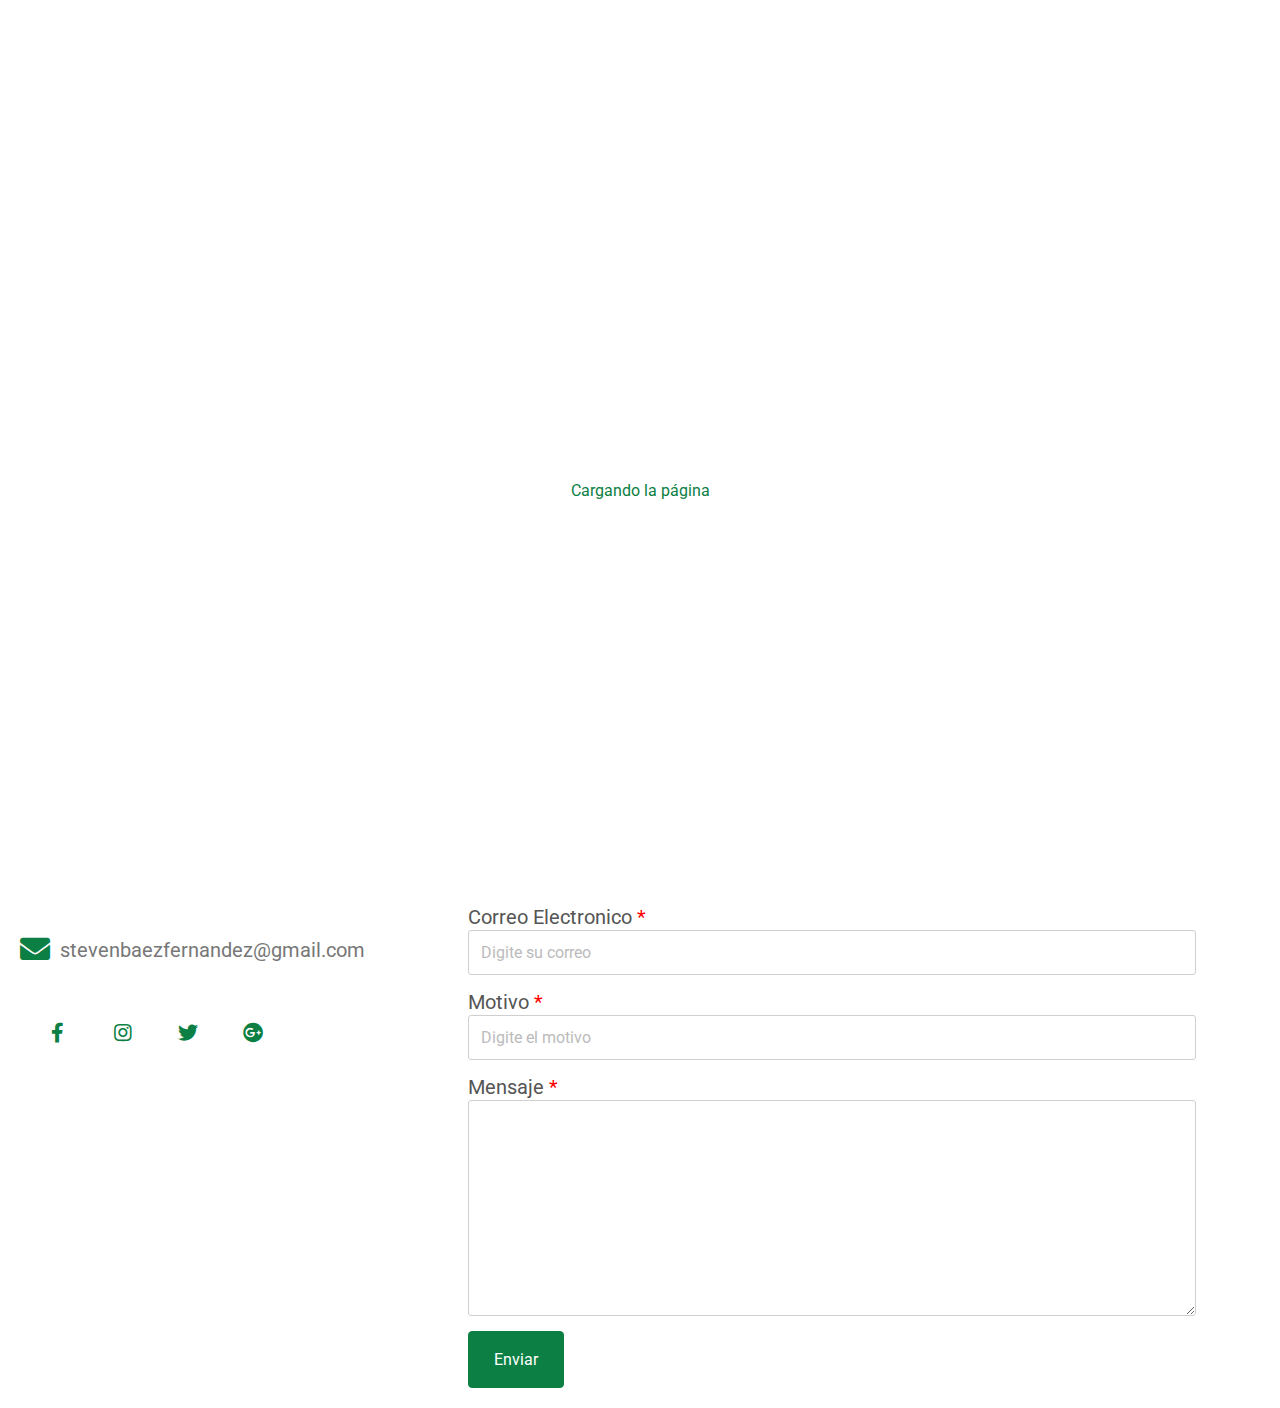
==== contacto.html @ 5870ffd1 "primer commit" ====
<!DOCTYPE html>
<html lang="es">
<head>
    <meta charset="UTF-8">
    <meta name="viewport" content="width=device-width, initial-scale=1.0">
    <link href="https://fonts.googleapis.com/css?family=Libre+Franklin:300,400,600,700|Montserrat:400,700,900|Roboto:300,400,500,700&display=swap" rel="stylesheet">
    <link rel="stylesheet" href="https://cdnjs.cloudflare.com/ajax/libs/font-awesome/5.12.1/css/all.min.css">
    <link rel="stylesheet" href="css/main.css">
    <link rel="stylesheet" href="css/mas.css">
    <link rel="stylesheet" href="css/responsive.css">
    <link rel="shortcut icon" href="img/favicon.png" type="image/x-icon">
    <title>Contacto - comunicacte con nosotros</title>
</head>
<body>
    <header class="header-father">
        <div class="header1">
            <h1>¡Puedes tener un pelo natural y sin quimicos!</h1>

            <div class="menu_social">
                <div class="social">
                    <i class="fab fa-facebook-f"></i>
                    <i class="fab fa-instagram"></i>
                    <i class="fab fa-twitter"></i>
                    <i class="fab fa-google-plus"></i>
                </div>
                

                <div class="search_btn">
                    <i class="fa fa-search"></i>
                </div>
            </div>
            
        </div>
        <div class="header2">
            <a href="index.html" class="contenedor_img_logo">
                <img src="img/logo.png" alt="logotipo">
            </a>
            <ul class="menu">
                <li><a href="index.html" class="enlace_inicio">INICIO</a></li>
                <li class="enlace_produsctos"><a href="productos.html">PRODUCTOS</a></li>
                <li class="enlace_sobre_nosotros"><a href="" >SOBRE NOSOTROS</a></li>
                <li class="enlace_galeria"><a href="">GALERIA</a></li>
                <li><a href="">MÁS <i class="fas fa-angle-down"></i></a>
                    <ul class="submenu">
                        <li><a href="" class="mas_galeria">Galeria</a></li>
                        <li><a href="" class="mas_sobre_nosotros">sobre nosotros</a></li>
                        <li><a href="" class="mas_productos">productos</a></li>
                        <li><a href=""></a></li>
                    </ul>
                </li>
            </ul>
            <button class="btn-main">CONTACTO</button>
        </div>
    </header>
    <div class="menu_scroll">
        <ul class="menu">
            <li><a href="" class="activo enlace_inicio">INICIO</a></li>
            <li class=" activo enlace_produsctos"><a href="productos.html">PRODUCTOS</a></li>
            <li class="enlace_sobre_nosotros"><a href="sobre_nosotros.html" >SOBRE NOSOTROS</a></li>
            <li class="enlace_galeria"><a href="galeria.html">GALERIA</a></li>
            <li><a href="">MÁS</a>
                <ul class="submenu">
                    <li><a href="" class="mas_galeria">Galeria</a></li>
                    <li><a href="" class="mas_sobre_nosotros">sobre nosotros</a></li>
                    <li><a href="" class="mas_productos">productos</a></li>
                    <li><a href=""></a></li>
                </ul>
            </li>
        </ul>
    </div>
    <div class="banner">
        <img src="img/contacto_beta-1920x820.jpg" class="contacto" alt="banner">
        <div class="info_container">                
            <h2 class="title_contacto">FORMULARIO DE CONTACTO</h2>
            <p class="info_contacto">Este espacio esta habilitado para tener un contacto más directo, Si bien leo todos los mensajes
            debe tener en cuenta que por la cantidad de mensajes me reservo el derecho de responder los más relevantes.</p>
        </div>
    </div>

    <div class="contacto">
        <div class="txt_contacto">
            <h2>Contacto Directo</h2>
            <p>No dudes en escribirme o seguirme en los siguientes enlaces:</p>
            <h3 class="email"><span class="icon_contacto"><i class="fa fa-envelope"></i></span>stevenbaezfernandez@gmail.com</h3>
            <div class="social_icon">
                <i class="fab fa-facebook-f"></i>
                <i class="fab fa-instagram"></i>
                <i class="fab fa-twitter"></i>
                <i class="fab fa-google-plus"></i>
            </div>
        </div>
        <div class="form_contacto">
            <h2>Contactame</h2>
            <p>Los campos marcados con <span class="rojo">*</span>  son obligatorios</p>
            <form action="">
                <label for="">Nombre <span class="rojo">*</span></label>
                <input type="text" name="nombre" id="nombre" placeholder="Digite su nombre">
                <label for="">Correo Electronico <span class="rojo">*</label>
                <input type="email" name="nombre" id="nombre" placeholder="Digite su correo">
                <label for="">Motivo <span class="rojo">*</label>
                <input type="text" name="nombre" id="nombre" placeholder="Digite el motivo">
                <label for="">Mensaje <span class="rojo">*</label>
                <textarea name="" id="" cols="30" rows="10">

                </textarea>
                <button type="submit" class="enviar_contacto">Enviar</button>
            </form>
        </div>
    </div>


    <div class="blanco">
        <div class="lds-facebook"><div></div><div></div><div></div></div>
        <p class="cargando">Cargando la página</p>
    </div>
    
    <script src="js/main.js"></script>
</body>
</html>
---- css/main.css ----
*{
    padding: 0px;
    margin: 0px;
    box-sizing: border-box;
    font-family: 'Roboto';
}
html {
    scroll-behavior: smooth;
  }
body a{
    text-decoration: none;
}
.header-father{
    width: 100%;
}
.header-father .header1{
    background: #333333;
    height: 52px;
    color: #ffffff;
    display: flex;
    align-items: center;
    justify-content: space-between;
    padding: 0px 20px;
}
.header-father .header1 .left{
    display: flex;
}
.header-father .header1 .left i{
    margin-right: 10px;
    font-size: 20px;
}
.header-father .header1 .btn-menu{
    display: none;
}
.header-father .header1 h1{
    font-weight: normal;
    font-size: 14px;
    /* margin-left: 20px; */
}
.header1 .menu_social{
    /* margin-right: 30px; */
    display: flex;
    align-items: center;
}
.header1 .menu_social i:hover{
    color: #0c8044;
    transition: all .3s ease;
}
.header1 .menu_social .social{
    padding: 10px 20px;
    border-right: 1px solid #555555;
    border-left: 1px solid #555555;
    margin: 30px;
}
.header1 .menu_social .social i{
    margin: 0px 7px;
    cursor: pointer;
}
.header1 .menu_social .search_btn i{
    cursor: pointer;
    font-size: 20px;
}
.header-father .header2,
.menu_scroll{
    height: 90px;
    display: flex;
    align-items: center;
    justify-content: space-between;
    padding: 0px 30px;
    border-bottom: .5px solid #efefef;
}
.header-father .header2 .contenedor_img_logo{
    width: 30%;
}
.header-father .header2 .contenedor_img_logo img{
    width: 100%;
    max-width: 300px;
    min-width: 200px;
}
.banner{
    width: 100%;
    position: relative;

}
.banner img{
    width: 100%;
    max-height: 300px;

}
.banner img.contacto{
    max-height: 650px;
}
.menu{
    list-style: none;
    float: right;
}
.menu > li{
    display: inline-block;
    margin: 0px 10px;
    position: relative;
    padding-bottom: 10px;
}
.menu li a{
    display: block;
    font-size: 16px;
    color: #777777;
    text-decoration: none;
}
.menu li a:hover{
    color: #00ac53;
}
.menu li a.activo{
    font-weight: bold;
    color: #00ac53;
}
.btn-main{
    height: 60px;
    font-size: 16px;
    font-weight: bold;
    padding: 10px 40px;
    cursor: pointer;
    border: .5px solid #e0e0e2;
    background: none;
    border-radius: 5px;
    outline: none;
    transition: all .3s ease;
    color: #555555;

}
.btn-main:hover{
    background: #0c8044;
    color: #ffffff;
    border: .5px solid #0c8044;
    box-shadow: 1px 3px 5px rgba(0,0,0,.35);
}
.info1{
    display: grid;
    grid-template-columns: 1fr 1fr 1fr;
    width: 100%;
    padding: 20px;
    background-image: url(../img/home-bg-1.jpg);
    background-size: cover;
    background-position: 50% 50%;
    padding-bottom: 100px;
}
.info1 .sec{
    padding: 0px 20px;
}
.info1 img{
    width: 128px;
    display: block;
    margin: 10px auto;
    margin-bottom: 20px;
}
.info1 .info_img1.active{
    animation: info_img1 1.5s ease .3s forwards;
    opacity: 0;
    transform: translateX(-25px);
}
.info1 .info_img2.active{
    animation: info_img2 1.5s ease .3s forwards;
    opacity: 0;
    transform: translateY(-25px);
}
.info1 .info_img3.active{
    animation: info_img3 1.5s ease .3s forwards;
    opacity: 0;
    transform: translateX(25px);
}
@keyframes info_img1{
    0%{
        opacity: 0;
        transform: translateX(-25px);
    }
    100%{
        opacity: 1;
        transform: translateX(0px);
    }
}
@keyframes info_img2{
    0%{
        opacity: 0;
        transform: translateY(-25px);
    }
    100%{
        opacity: 1;
        transform: translateY(0px);
    }
}
@keyframes info_img3{
    0%{
        opacity: 0;
        transform: translateX(25px);
    }
    100%{
        opacity: 1;
        transform: translateX(0px);
    }
}
.info1 h2{
    text-align: center;
    margin-bottom: 20px;
    color: #555555;
    font-weight: bold;
    font-size: 28px;
    text-transform: uppercase;
}
.info1 p,
.info2 .section_info p,
.info3 .section_info p,
.info4 p,
.info5 p{
    font-style: normal;
    font-weight: 300;
    font-size: 18px;
    line-height: 1.89;
    font-family: 'Libre Franklin',sans-serif;
    letter-spacing: 0em;
    text-align: center;
    color: #888;
    margin-bottom: 40px;


}
.info1 button,
.info2 .section_info button,
.info3 .section_info button,
.enviar_contacto,
.info4 button{
    padding: 18px 25px;
    font-size: 16px;
    background: none;
    border: 1px solid #cccccc;
    display: block;
    margin: 10px auto;
    cursor: pointer;
    border-radius: 4px;
    outline: none;
    transition: all .25s ease;

}
.info1 button:hover,
.info2 .section_info button:hover,
.info3 .section_info button:hover,
.enviar_contacto:hover,
.info4 button:hover{
    background: #0c8044;
    border: 1px solid #0c8044;
    color: #ffffff;
    box-shadow: 1px 3px 5px rgba(0,0,0,.35);
    transform: scale(1.1);
}
.info2,
.info3{
    background: #eaeaea;
    padding: 50px 20px;
    display: flex;
    justify-content: space-between;
    align-items: center;
}
.info3{
    background: #ffffff;
    padding: 50px;
}
.info2 > div,
.info3 > div{
    width: 45%;
}
.info2 .fashion1{
    width: 100%;
    margin: 20px;
    display: block;
}
.info3 .fashion2{
    width: 100%;
    max-height: 400px;
    margin: 20px;
    padding: 20px;
    display: block;
    box-shadow: 1px 3px 5px rgba(0,0,0,.35); 
    border-radius: 7px;
    transform: translateX(-80px);
    opacity: 0;
}
.info3 .fashion2.active{
    animation: entrada_img 1.5s ease .5s forwards; 
}
@keyframes entrada_img{
    0%{
        transform: translateX(-80px);
        opacity: 0;
    }
    100%{
        transform: translateX(0px);
        opacity: 1;
    }
}
.info2 .section_info h2,
.info3 .section_info h2{
    font-family: 'Libre Franklin', sans-serif;
    font-size: 60px;
    color: #555555;
    font-weight: normal;
    text-transform: uppercase;
    margin-bottom: 20px;
}
.info2 .section_info h3,
.info3 .section_info h3,
.info5 h3{
    color: #777777;
    font-size: 22px;
    font-weight: normal;
    margin-bottom: 20px;
    text-transform: uppercase;
}
.info2 .section_info p,
.info3 .section_info p{
    text-align: left;
}

.info2 .section_info button{
    margin: 0;
    background: #0c8044;
    border: 1px solid #0c8044;
    color: #ffffff;
}
.info3 .section_info button{
    background: none;
    border: 1px solid #cccccc;
    margin: 0;
}
.info2 .section_info button:hover,
.info3 .section_info button:hover{
    box-shadow: 1px 3px 5px rgba(0,0,0,.35);
    transform: scale(1.1);
}
.menu li .submenu{
    position: absolute;
    box-shadow: 1px 3px 5px rgba(0,0,0,.5);
    padding: 10px;
    width: 200px;
    left: -100%;
    z-index: 1000;
    background: #fff;
    top: 100%;
    opacity: 0;
    visibility: hidden;
    transform: translateY(-30px);
    transition: all .3s ease;
}
.menu li:hover .submenu{
    visibility: visible;
    transform: translateY(0px);
    opacity: 1;
}
.menu li .submenu li{
    display: block;
    width: 100%;
}
.menu li .submenu li a{
    text-transform: uppercase;
    padding: 5px 0px;
    margin: 3px 0px;
}
.panel_busqueda{
    position: fixed;
    top: 0px;
    right: 0px;
    bottom: 0px;
    left: 0px;
    z-index: 1000;
    opacity: 0;
    visibility: hidden;
}
.panel_busqueda.active{
    opacity: 1;
    visibility: visible;
}
.panel_busqueda .cuadro_busqueda{
    width: 100%;
    background: #333333;
    position: relative;
    transform: translateY(-30px);
    opacity: 0;
    transition: all .3s ease;
}
.panel_busqueda.active .cuadro_busqueda{
    transform: translateY(0px);
    opacity: 1;
}
.panel_busqueda .cuadro_busqueda .cerrar_busqueda{
    position: absolute;
    font-size: 26px;
    color: #eeeeee;
    line-height: 20px;
    top: calc(50% - 10px);
    right: 30px;
    cursor: pointer;
}
.panel_busqueda .cuadro_busqueda .cerrar_busqueda:hover{
    color: #0c8044;
}
.panel_busqueda .cuadro_busqueda input{
    width: 97%;
    height: 52px;
    background: none;
    color: #ffffff;
    font-size: 20px;
    border: none;
    padding: 10px 15px;
    outline: none;
}
.panel_busqueda .cuadro_busqueda input::placeholder{
    color: #ffffff;
    font-size: 16px;

}
.panel_busqueda .resultado_busqueda{
    height: 100%;
    background: rgba(0,0,0,.08);
}
.info4{
    background: #f4f4f4;
    width: 100%;
    height: 600px;

}
.info4 .cont_info4{    
    transition: all .3s ease;
    width: 100%;
    height: 100%;
    display: flex;
    justify-content: center;
    align-items: center;
    flex-direction: column;
    transform: scale(.8);
    opacity: 0;
}
.info4 .cont_info4.active{
    animation: aparece_info4 .7s ease .1s forwards;
}
@keyframes aparece_info4{
    0%{
        transform: scale(.8);
        opacity: 0;
    }
    100%{
        transform: scale(1);
        opacity: 1;
    }
}
.info4 h3{
    font-family: 'Montserrat', Helvetica, Arial, Lucida, sans-serif !important;
    font-size: 4em;
    text-align: center;
    margin: 20px;
    width: 75%;
}
.info4 p{
    color: #333333;
    margin: 20px;
    width: 75%;
}
.info4 button{
    text-transform: uppercase;
    padding: 20px 30px;
}
.info5{
    background-image: url(../img/home-bg-2.jpg);
    display: flex;
    justify-content: center;
    align-items: center;
    flex-direction: column;
    padding: 40px 20px;
}
.info5 h3{
    width: 75%;
    text-align: center;
    font-size: 3em;

}
.info5 p{
    width: 75%;
    text-align: center;
    color: #333333;
    margin-bottom: 40px;
}
.info5 img{
    border-radius: 5px;
    box-shadow: 2px 8px 10px rgba(0,0,0,.35);
    cursor: pointer;
    max-width: 100%;
}
.info5 img.active{
    transform: rotateY(180deg);
}
.pie_pagina{
    height: 400px;
    background: #333333;
}
.blanco{
    position: fixed;
    top: 0px;
    right: 0px;
    bottom: 0px;
    left: 0px;
    background: #fff;
    z-index: 1000;
    display: flex;
    justify-content: center;
    flex-direction: column;
    align-items: center;
    visibility: visible;
    opacity: 1;
    transition: all .7s ease;
}
.blanco.active{
    visibility: hidden;
    opacity: 0;
}
.blanco.active *{
    display: none;
}
.blanco .cargando{
    color: #0c8044;
}
.menu_scroll{
    position: fixed;
    top: 0px;
    left: 0px;
    right: 0px;
    background: #fff;
    z-index: 2000;
    box-shadow: 0px 2px 8px rgba(99, 77, 77, 0.28);
    justify-content: center;
    transform: translateY(-70px);
    visibility: hidden;
    height: 65px;
    transition: all .4s ease;
}
.menu_scroll.active{
    transform: translateY(0px);
    visibility: visible;
}
.btn_ir_arriba{
    position: fixed;
    bottom: 15px;
    right: 10px;
    padding: 4px;
    font-size: 30px;
    height: 50px;
    width: 50px;
    border-radius: 50%;
    border: none;
    box-shadow: 1px 2px 4px rgba(0,0,0,.5);
    outline: none;
    cursor: pointer;
    background: #0c8044;
    color: #fff;
    transform: translateX(60px);
    /* visibility: hidden; */
    transition: all .4s ease;
}
.btn_ir_arriba.active{
    transform: translateX(0px);
}
.green{
    color: #0b6939;
}
/* -----------preloader -------------*/
.lds-facebook {
    display: inline-block;
    position: relative;
    width: 80px;
    height: 80px;
  }
  .lds-facebook div {
    display: inline-block;
    position: absolute;
    left: 8px;
    width: 16px;
    background: #0c8044;
    animation: lds-facebook 1.2s cubic-bezier(0, 0.5, 0.5, 1) infinite;
  }
  .lds-facebook div:nth-child(1) {
    left: 8px;
    animation-delay: -0.24s;
  }
  .lds-facebook div:nth-child(2) {
    left: 32px;
    animation-delay: -0.12s;
  }
  .lds-facebook div:nth-child(3) {
    left: 56px;
    animation-delay: 0;
  }
  @keyframes lds-facebook {
    0% {
      top: 8px;
      height: 64px;
    }
    50%, 100% {
      top: 24px;
      height: 32px;
    }
  }
---- css/mas.css ----
.info_container{
    position: absolute;
    top: 0px;
    height: 100%;
    display: flex;
    flex-direction: column;
    justify-content: center;
    align-items: center;
    
    transform: translateY(100px);
    opacity: 0;
    overflow: hidden;

}
.info_container.active{
    animation: entrada 1s ease .3s forwards;
}
@keyframes entrada{
    0%{
        transform: translateY(100px);
        opacity: 0;
    }
    100%{
        transform: translateY(0px);
        opacity: 1;
    }
}
.title_contacto{
    color: #ffffff;
    text-shadow: 1px 3px 5px rgba(0,0,0,.4);
    font-size: 4em;
    font-weight: 600;
    line-height: 2em;

}
.rojo{
    color: red;
}
.info_contacto,
.contacto p{
    width: 70%;
    color: #ffffff;
    text-align: center;
    font-style: normal;
    font-weight: 300;
    font-size: 20px;
    line-height: 1.89;
    font-family: 'Libre Franklin',sans-serif;
    text-shadow: 1px 3px 5px rgba(0,0,0,.4);

}
.contacto{
    display: flex;
}
.txt_contacto{
    width: 35%;
    padding: 20px;
    margin-top: 40px;
}
.contacto p{
    color: #777777;
    text-shadow: none;
    text-align: left;
}
.txt_contacto .email{
    color: #777777;
    font-weight: normal;
    line-height: 50px;
    display: flex;
    font-size: 20px;
    margin-top: 30px;
}
.txt_contacto .social_icon{
    font-size: 20px;
    color: #0c8044;
    margin-top: 30px;
    display: flex;

}
.txt_contacto .social_icon i{
    cursor: pointer;
    display: flex;
    justify-content: center;
    align-items: center;
    border-radius: 5px;
    transition: all .3s ease;
    margin-left: 10px;
    width: 55px;
    height: 55px;
}
.txt_contacto .social_icon i:hover{
    background: #0c8044;
    color: #ffffff;
    font-size: 22px;


}
.txt_contacto .email .icon_contacto{
    color: #0c8044;
    font-size: 30px;
    margin-right: 10px;
}
.form_contacto{
    width: 60%;
    padding: 20px;
    margin-top: 40px;
}
.txt_contacto h2{
    font-family: 'Montserrat', sans-serif;
    color: #555555;
    margin-bottom: 20px;
    line-height: 80px;
}
.form_contacto h2{
    font-size: 48px;
    font-family: 'Montserrat', sans-serif;
    color: #555555;
    line-height: 80px;
    font-weight: normal;
}
.form_contacto form{
    width: 100%;
    margin-top: 20px;

}
.form_contacto form label{
    color: #555555;
    font-size: 20px;
    line-height: 25px;
}
.form_contacto form input,
.form_contacto form textarea{
    display: block;
    width: 100%;
    padding: 12px;
    font-size: 16px;
    margin-bottom: 15px;
    border: 1px solid #cfcfcf;
    border-radius: 3px;
    outline: none;
}
.form_contacto form input::placeholder{
    color: #bbbbbb;
    font-weight: normal;
}
.enviar_contacto{
    margin: 0px;
    background: #0c8044;
    border: 1px solid #0c8044;
    color: #ffffff;
}
.zona_h{
    padding: 10px 30px;
}
.zona_h h1{
    color: #888888;
    text-transform: uppercase;
    font-size: 3em;
    color: #0c8044;
    text-shadow: 1px 3px 5px rgba(0,0,0,.3);
    text-align: center;
}
.productos{
    width: 100%;
    overflow: hidden;
    display: grid;
    grid-template-columns: 1fr 1fr 1fr 1fr;
    grid-gap: 20px;
    padding: 30px;
    background-image: url(../img/home-bg-2.jpg);
    background-size: cover;
    background-position-x: 400px;
    background-attachment: fixed;
}
.producto{
    box-shadow: 1px 4px 6px rgba(0,0,0,.7);
    border: .2px solid  rgba(0,0,0,.3);
    transition: all .4s ease;
    cursor: pointer;
}
.producto:hover{
    box-shadow: 1px 4px 15px rgba(0,0,0,.7);
}
.producto img{
    width: 100%;
    height: 240px;
}
.info_producto{
    padding: 10px;

}
.info_producto h3{
    font-family: 'Libre Franklin', sans-serif;
    font-weight: 600;
    color: #555555;
    margin-bottom: 10px;
}
.info_producto p{
    color: #777777;
    font-size: 15px;
    margin-bottom: 20px;
}
.info_producto .precio{
    float: right;
    margin: 10px 0px;
    color: #049b4d;
    font-weight: bold;
    text-shadow: 1px 2px 2px rgba(0,0,0,.15);
}
---- css/responsive.css ----
@media screen and (min-width: 947px) and (max-width: 1035px){
    .menu li.enlace_galeria{
        display: none;
    }
    
}
@media screen and (min-width: 788px) and (max-width: 947px){
    .menu li.enlace_galeria{
        display: none;
    }
    .menu li.enlace_sobre_nosotros{
        display: none;
    }
    .title_contacto{
        font-size: 32px;
    }
    .info_contacto{
        font-size: .9em;
    }
    .productos{
        grid-template-columns: 1fr 1fr 1fr;
    }
}
@media screen and (min-width: 300px) and (max-width: 787px){
    .menu{
        display: none;
    }
    .info1{
        grid-template-columns: 1fr;
    }
    .header-father .header1 .btn-menu{
        display: inline-block;
    }
    .header-father .header2{
        padding: 0px 5px;
    }
    .social{
        display: none;
    }
    .title_contacto{
        font-size: 26px;
    }
    .info_contacto{
        font-size: .7em;
    }
    .txt_contacto{
        text-align: center;
    }
    .txt_contacto .social_icon{
        justify-content: center;
    }
    .txt_contacto p{
        width: 100%;
        text-align: center;
    }

    .txt_contacto .email{
        font-size: 16px;
        flex-direction: column;
    }
    .btn-main{
        height: 50px;
        font-size: 16px;
        padding: 10px 25px;
    
    }
    .productos{
        grid-template-columns: 1fr 1fr;
    }
}
@media screen and (min-width: 200px) and (max-width: 620px){
    .social{
        display: none;
    }
    .info2,
    .info3{
        flex-direction: column;
        padding: 40px 20px;
    }
    .info2 > div,
    .info3 > div{
        width: 100%;
        overflow: hidden;
        text-align: center;
    }
    .info3 .fashion2{
        padding: 5px;
        margin: 20px 5px;
    }
    .info4 h3{
        font-size: 2.5em;
        max-width: 100%;
    }
    .header-father .header1 h1{
        font-size: 11px;
    }
    .productos{
        grid-template-columns: 1fr;
    }


}

@media screen and (min-width: 280px) and (max-width: 1035px){
    .contacto{
        flex-direction: column;
    }
    .contacto > div{
        width: 100%;
    }    
}
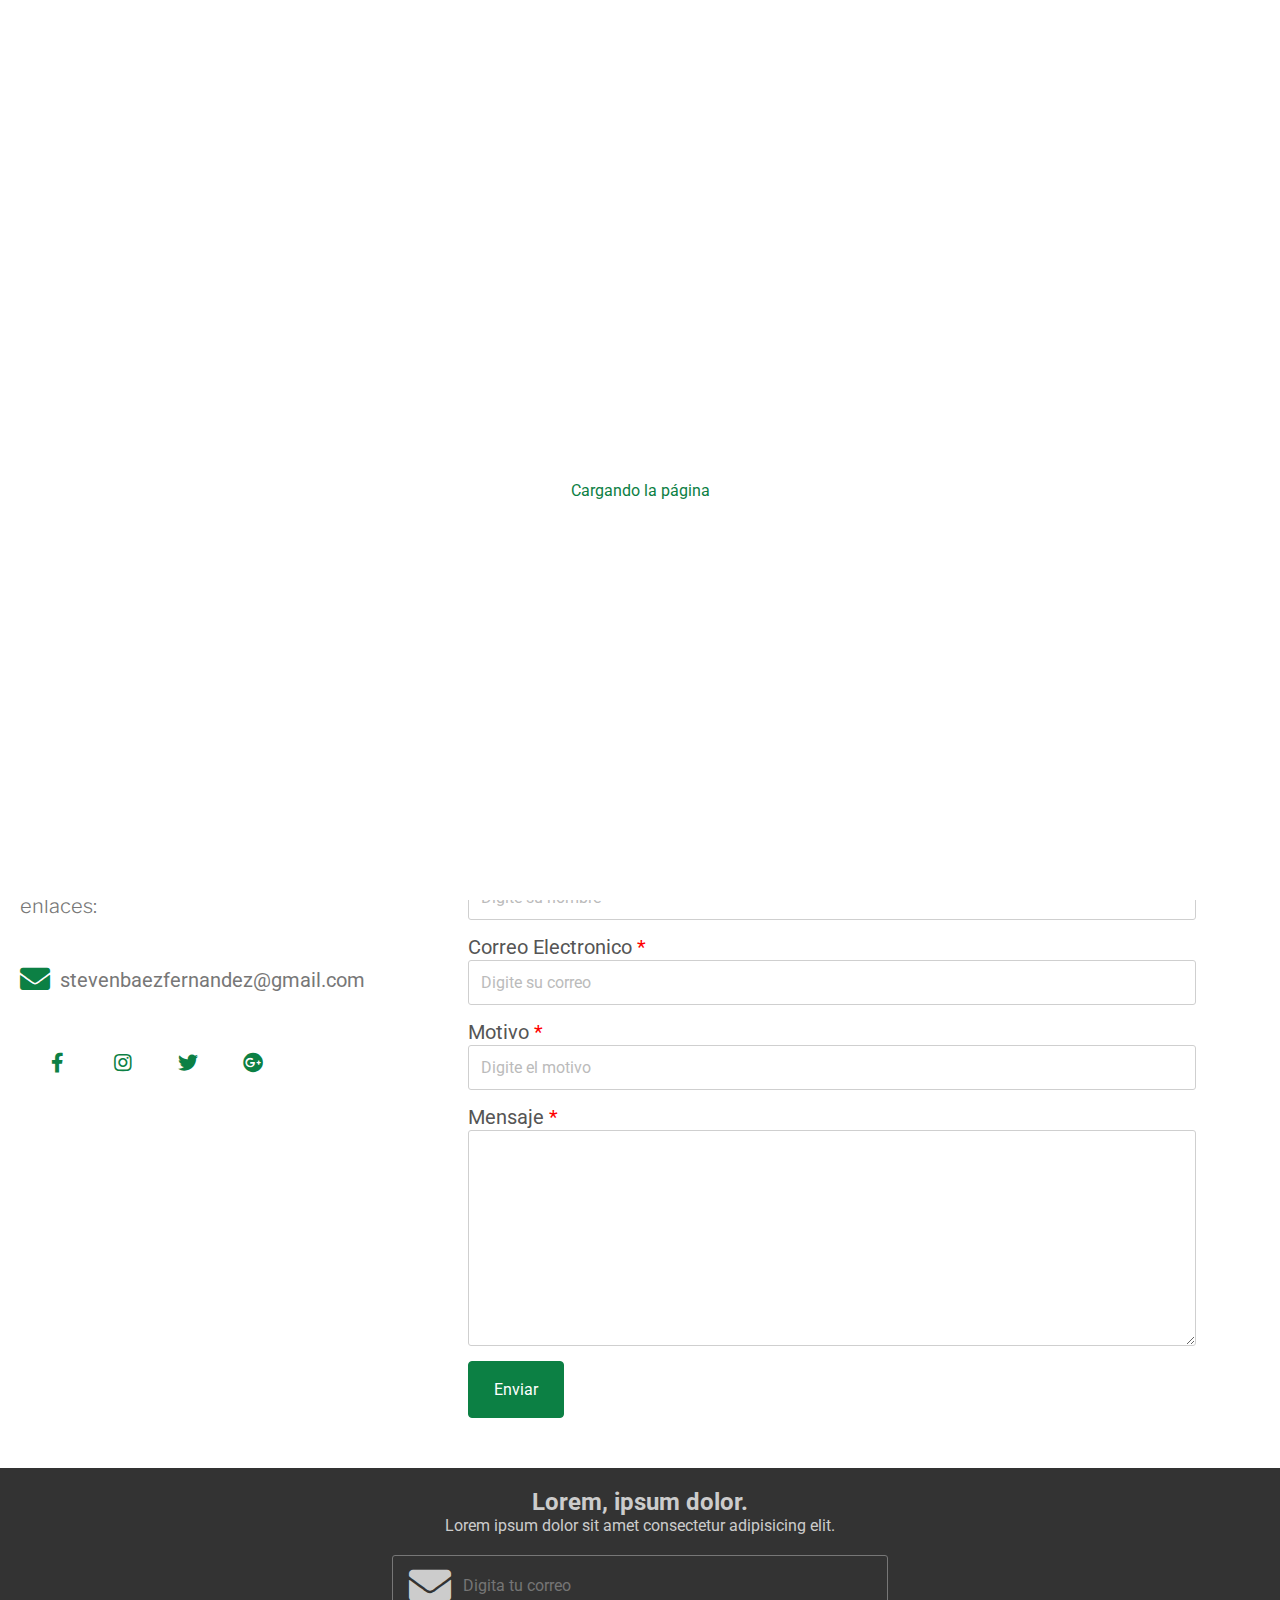
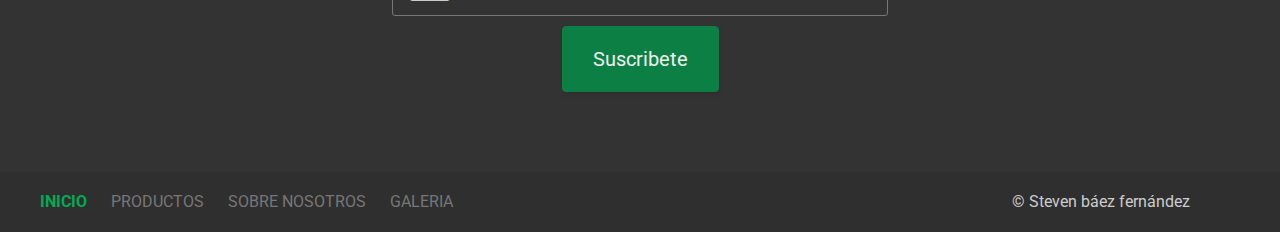
==== commit 236ca649: "footer y comentario" ====
--- a/contacto.html
+++ b/contacto.html
@@ -52,6 +52,15 @@
             <button class="btn-main">CONTACTO</button>
         </div>
     </header>
+    <div class="panel_busqueda">
+        <div class="cuadro_busqueda">
+            <input type="text" placeholder="Buscar..." class="input_busqueda" id="input_busqueda">
+            <i class="fa fa-times cerrar_busqueda"></i>
+        </div>
+        <div class="resultado_busqueda">
+
+        </div>
+    </div>
     <div class="menu_scroll">
         <ul class="menu">
             <li><a href="" class="activo enlace_inicio">INICIO</a></li>
@@ -112,8 +121,34 @@
     <div class="blanco">
         <div class="lds-facebook"><div></div><div></div><div></div></div>
         <p class="cargando">Cargando la página</p>
-    </div>
-    
+    </div>   
+
+
+    <button class="btn_ir_arriba"><i class="fas fa-angle-up"></i></button>
+
+    <footer class="pie_pagina">
+        <div class="cuerpo">
+            <h2>Lorem, ipsum dolor.</h2>
+            <p>Lorem ipsum dolor sit amet consectetur adipisicing elit.</p>
+            <div class="news">
+                <div class="input_group">
+                    <i class="fa fa-envelope"></i>
+                    <input type="text" placeholder="Digita tu correo"> 
+                </div>
+                <button>Suscribete</button>
+            </div>
+            
+        </div>
+        <div class="pie">
+            <ul class="menu foot">
+                <li><a href="" class="activo enlace_inicio">INICIO</a></li>
+                <li class=" activo enlace_produsctos"><a href="productos.html">PRODUCTOS</a></li>
+                <li class="enlace_sobre_nosotros"><a href="sobre_nosotros.html" >SOBRE NOSOTROS</a></li>
+                <li class="enlace_galeria"><a href="galeria.html">GALERIA</a></li>
+            </ul>
+            <p>© Steven báez fernández</p>
+        </div>
+    </footer>
     <script src="js/main.js"></script>
 </body>
 </html>--- a/css/main.css
+++ b/css/main.css
@@ -99,6 +99,9 @@
     margin: 0px 10px;
     position: relative;
     padding-bottom: 10px;
+}
+.menu.foot > li{
+    padding: 0px;
 }
 .menu li a{
     display: block;
@@ -226,7 +229,8 @@
 .info2 .section_info button,
 .info3 .section_info button,
 .enviar_contacto,
-.info4 button{
+.info4 button,
+.pie_pagina .cuerpo .news button{
     padding: 18px 25px;
     font-size: 16px;
     background: none;
@@ -486,6 +490,7 @@
     margin-bottom: 40px;
 }
 .info5 img{
+    width: 500px;
     border-radius: 5px;
     box-shadow: 2px 8px 10px rgba(0,0,0,.35);
     cursor: pointer;
@@ -495,8 +500,65 @@
     transform: rotateY(180deg);
 }
 .pie_pagina{
-    height: 400px;
+    /* height: 400px; */
+    overflow: hidden;
     background: #333333;
+    color: #cccccc;
+}
+.pie_pagina .cuerpo{
+    text-align: center;
+    padding: 20px;
+}
+.pie_pagina .cuerpo .news{
+    padding: 20px 0px;
+}
+.pie_pagina .cuerpo .news .input_group{
+    margin-bottom: 15px;
+    position: relative;
+    width: 40%;
+    min-width: 280px;
+    margin: auto;
+}
+.pie_pagina .cuerpo .news .input_group i{
+    position: absolute;
+    left: 17px;
+    top: calc(50% - 21px);
+    font-size: 42px;
+}
+.pie_pagina .cuerpo .news button{
+    padding: 10px;
+    font-size: 20px;
+    color: #eeeeee;
+    background: #0c8044;
+    border: 1px solid #0c8044;
+    padding: 20px 30px;
+    box-shadow: 1px 3px 5px rgba(0,0,0,.08);
+}
+.pie_pagina .cuerpo .news button:hover{
+    background: #08723b;
+    border: 1px solid #08723b;
+}
+.pie_pagina .cuerpo .news .input_group input{
+    width: 100%;
+    min-width: 280px;
+    background: none;
+    border: 1px solid #777777;
+    border-radius: 3px;
+    padding: 20px;
+    padding-left: 70px;
+    font-size: 16px;
+    outline: none;
+    color: #cccccc;
+}
+.pie_pagina .pie{
+    margin-top: 30px;
+    background: #2f2f2f;
+    overflow: hidden;
+    height: 60px;
+    display: flex;
+    align-items: center;
+    justify-content: space-between;
+    padding: 0px 90px 0px 30px;
 }
 .blanco{
     position: fixed;
--- a/css/mas.css
+++ b/css/mas.css
@@ -52,6 +52,7 @@
 }
 .contacto{
     display: flex;
+    margin-bottom: 30px;
 }
 .txt_contacto{
     width: 35%;
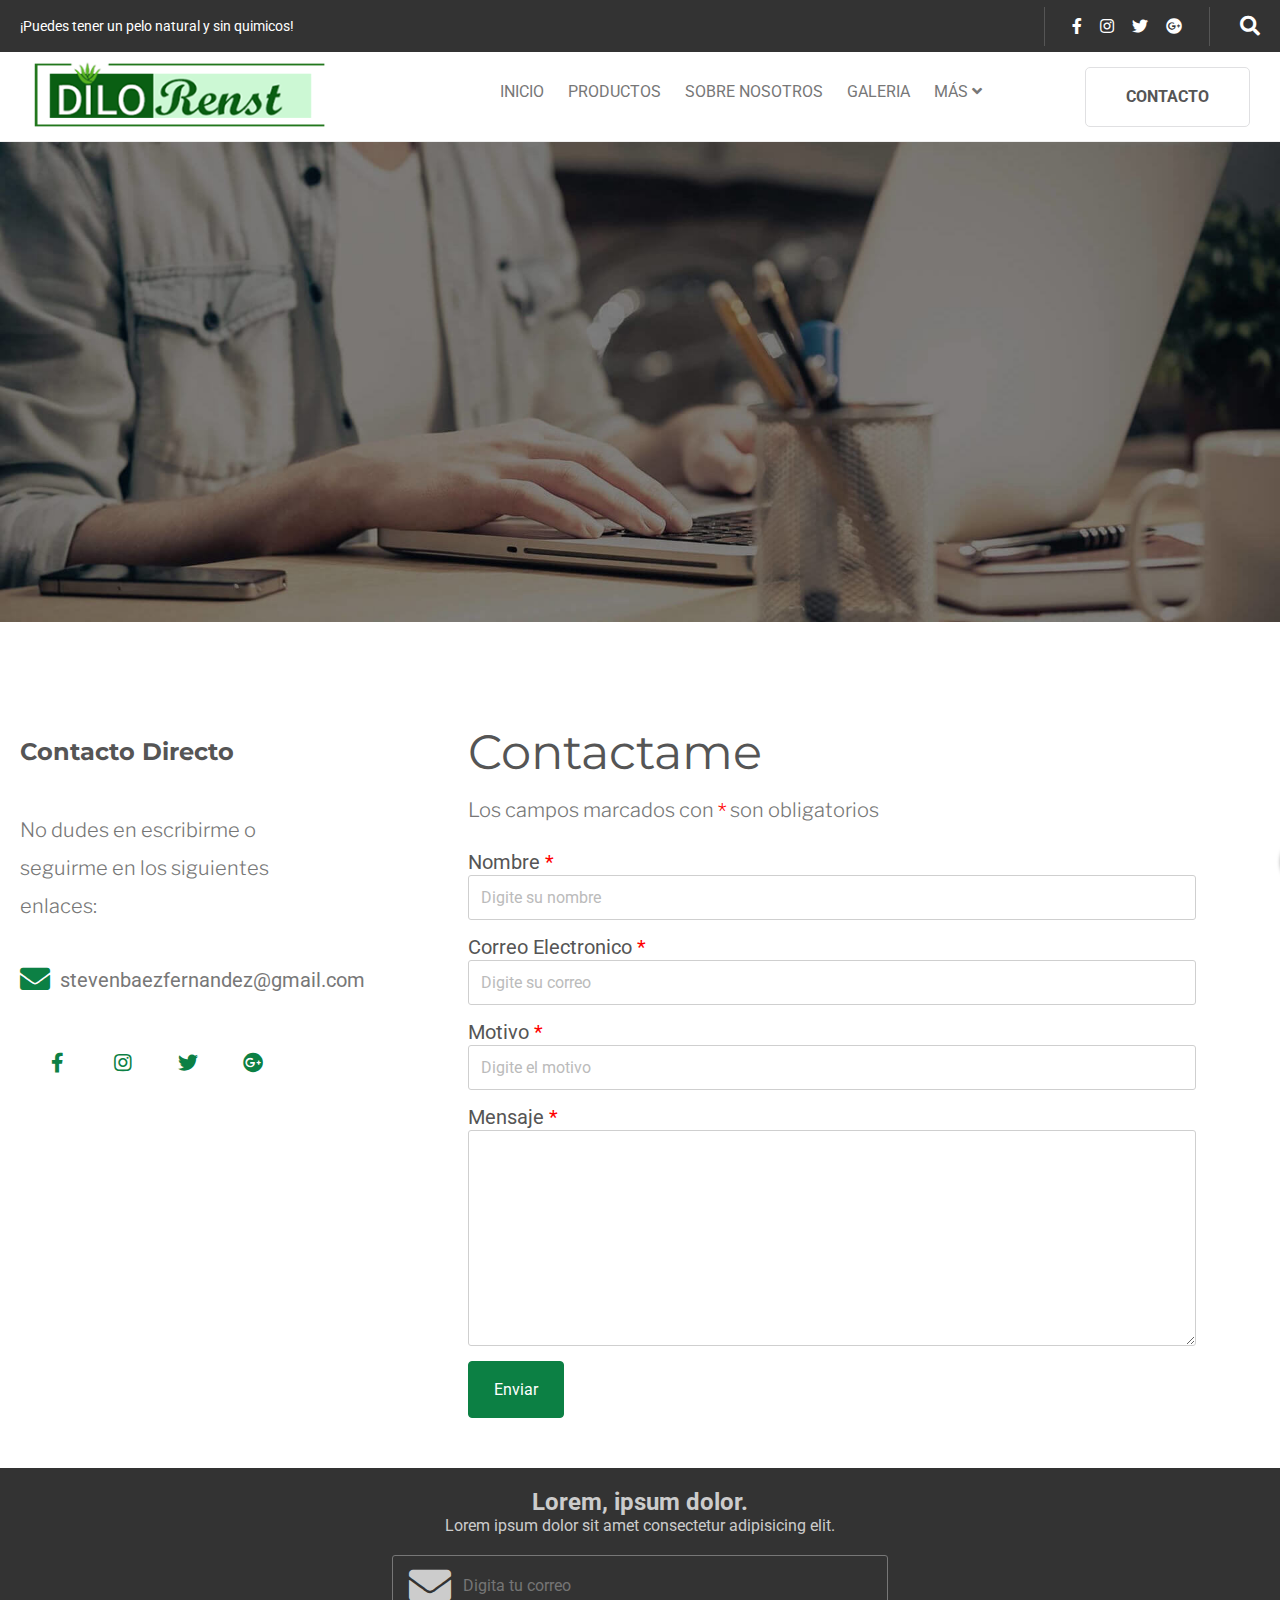
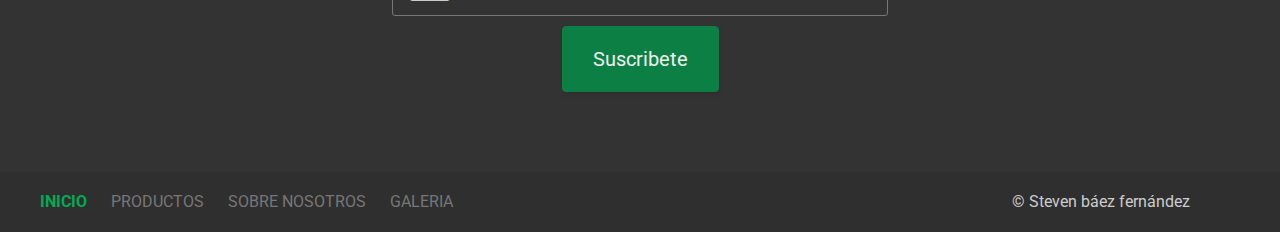
==== commit d06c0c33: "mail.js + .gitignore estilos cometarios" ====
--- a/contacto.html
+++ b/contacto.html
@@ -150,5 +150,7 @@
         </div>
     </footer>
     <script src="js/main.js"></script>
+    <script src = "https://smtpjs.com/v3/smtp.js"></script>
+    <script src="js/mail.js"></script>
 </body>
 </html>--- a/css/main.css
+++ b/css/main.css
@@ -666,4 +666,8 @@
       height: 32px;
     }
   }
+
+  #disqus_thread{
+      width: 90%;
+  }
   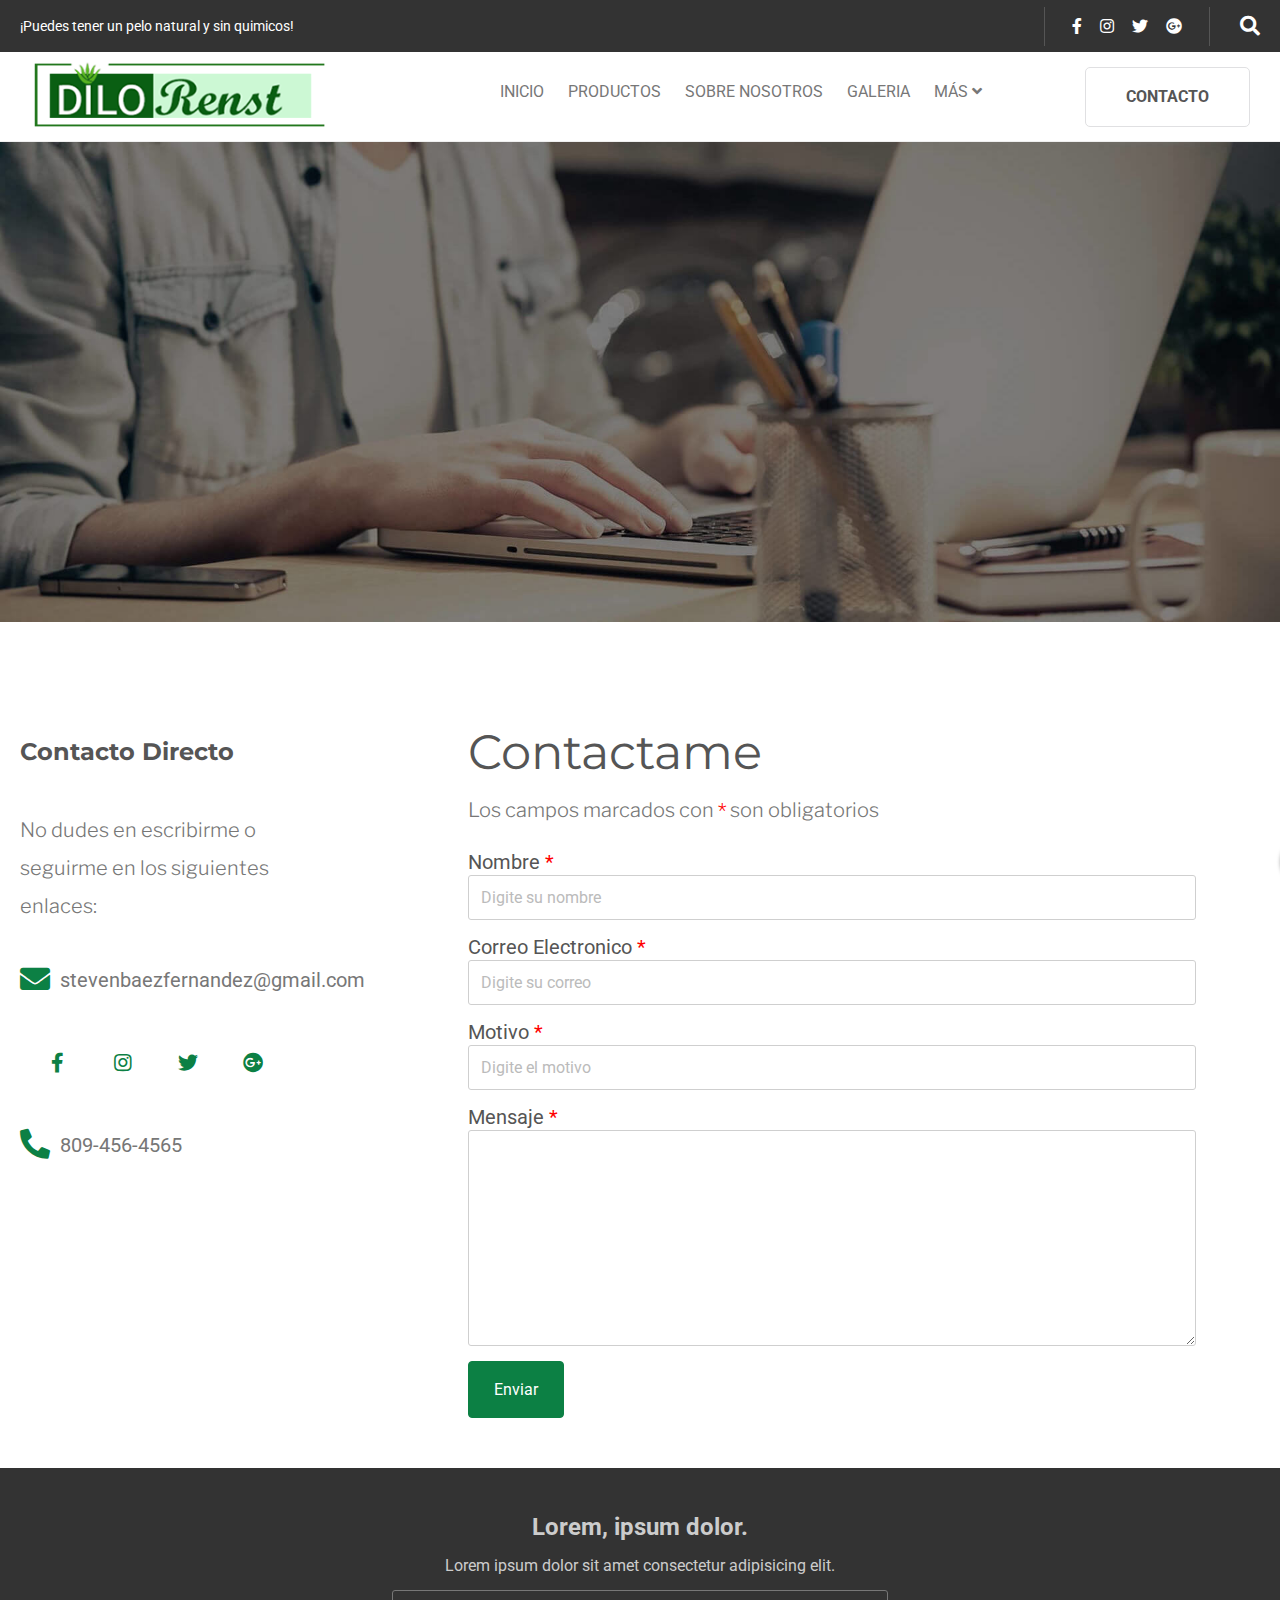
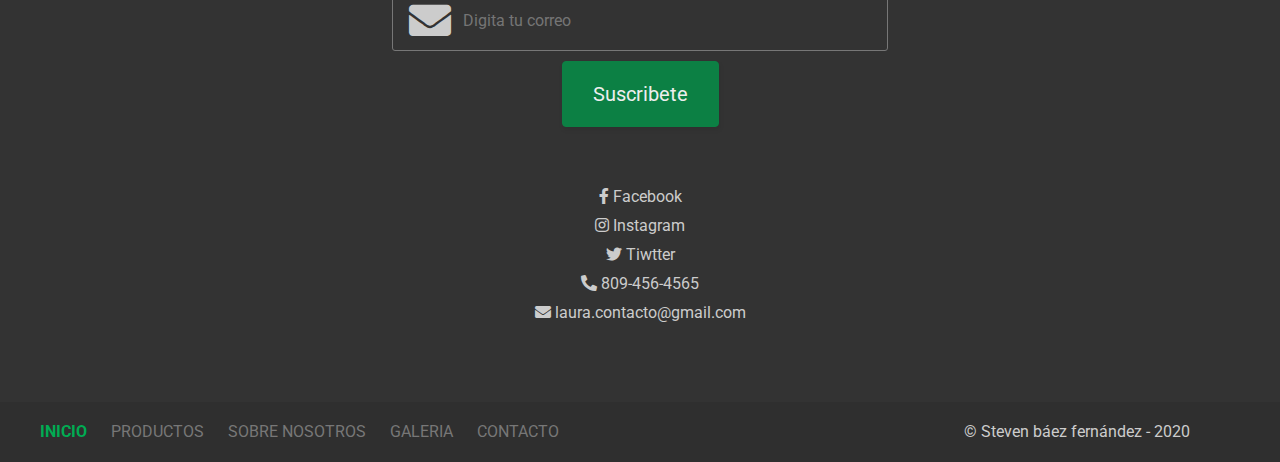
==== commit ab5be40f: "sobre nosotros, galeria, footer, etc." ====
--- a/contacto.html
+++ b/contacto.html
@@ -38,8 +38,8 @@
             <ul class="menu">
                 <li><a href="index.html" class="enlace_inicio">INICIO</a></li>
                 <li class="enlace_produsctos"><a href="productos.html">PRODUCTOS</a></li>
-                <li class="enlace_sobre_nosotros"><a href="" >SOBRE NOSOTROS</a></li>
-                <li class="enlace_galeria"><a href="">GALERIA</a></li>
+                <li class="enlace_sobre_nosotros"><a href="sobre_nosotros.html" >SOBRE NOSOTROS</a></li>
+                <li class="enlace_galeria"><a href="galeria.html">GALERIA</a></li>
                 <li><a href="">MÁS <i class="fas fa-angle-down"></i></a>
                     <ul class="submenu">
                         <li><a href="" class="mas_galeria">Galeria</a></li>
@@ -58,7 +58,7 @@
             <i class="fa fa-times cerrar_busqueda"></i>
         </div>
         <div class="resultado_busqueda">
-
+            <h3 class="alerta_no_funciona"> <i class="fa fa-exclamation-triangle"></i> El buscador no esta listo todavia estamos trabando en ello.</h3>
         </div>
     </div>
     <div class="menu_scroll">
@@ -97,6 +97,7 @@
                 <i class="fab fa-twitter"></i>
                 <i class="fab fa-google-plus"></i>
             </div>
+            <h3 class="email"><span class="icon_contacto"><i class="fas fa-phone-alt"></i></i></span>809-456-4565</h3>
         </div>
         <div class="form_contacto">
             <h2>Contactame</h2>
@@ -128,15 +129,45 @@
 
     <footer class="pie_pagina">
         <div class="cuerpo">
-            <h2>Lorem, ipsum dolor.</h2>
-            <p>Lorem ipsum dolor sit amet consectetur adipisicing elit.</p>
-            <div class="news">
-                <div class="input_group">
-                    <i class="fa fa-envelope"></i>
-                    <input type="text" placeholder="Digita tu correo"> 
+
+            <div class="newsletter">
+                <h2>Lorem, ipsum dolor.</h2>
+                <p>Lorem ipsum dolor sit amet consectetur adipisicing elit.</p>
+                <div class="news">
+                    <div class="input_group">
+                        <i class="fa fa-envelope"></i>
+                        <input type="text" placeholder="Digita tu correo">
+                    </div>
                 </div>
                 <button>Suscribete</button>
             </div>
+            
+            <div class="contenedor_social">
+                <ul>                
+                    
+                    <li>
+                        <i class="fab fa-facebook-f"></i>
+                        <span>Facebook</span>
+                    </li>
+                    <li>
+                        <i class="fab fa-instagram"></i>
+                        <span>Instagram</span>
+                    </li>
+                    <li>
+                        <i class="fab fa-twitter"></i>
+                        <span>Tiwtter</span>
+                    </li>
+                    <li>
+                        <i class="fas fa-phone-alt"></i>
+                        <span>809-456-4565</span>
+                    </li>
+                    <li>
+                        <i class="fa fa-envelope"></i>
+                        <span>laura.contacto@gmail.com</span>
+                    </li>
+                </ul>
+            </div>
+        </div>
             
         </div>
         <div class="pie">
@@ -145,8 +176,9 @@
                 <li class=" activo enlace_produsctos"><a href="productos.html">PRODUCTOS</a></li>
                 <li class="enlace_sobre_nosotros"><a href="sobre_nosotros.html" >SOBRE NOSOTROS</a></li>
                 <li class="enlace_galeria"><a href="galeria.html">GALERIA</a></li>
+                <li class="enlace_contacto"><a href="contacto.html">CONTACTO</a></li>
             </ul>
-            <p>© Steven báez fernández</p>
+            <p>© Steven báez fernández - 2020</p>
         </div>
     </footer>
     <script src="js/main.js"></script>
--- a/css/main.css
+++ b/css/main.css
@@ -10,6 +10,18 @@
 body a{
     text-decoration: none;
 }
+::-webkit-scrollbar{
+    width: 10px;
+    background-color: #F5F5F5;
+}
+::-webkit-scrollbar-track{
+    -webkit-box-shadow: inset 0 0 6px rgba(0,0,0,0.3);
+    background-color: #F5F5F5;
+}
+::-webkit-scrollbar-thumb{
+    background-color: #08723b; 
+    background-image: -webkit-linear-gradient(90deg,rgba(255, 255, 255, .2) 25%,transparent 25%,transparent 50%,rgba(255, 255, 255, .2) 50%,rgba(255, 255, 255, .2) 75%,transparent 75%,transparent)
+}
 .header-father{
     width: 100%;
 }
@@ -89,6 +101,41 @@
 }
 .banner img.contacto{
     max-height: 650px;
+}
+.banner.sobre_nosotros{
+    height: 500px;
+    background-image: url(../img/donativo.jpg);
+    background-size: cover;
+}
+.banner.sobre_nosotros .inf_clip{
+    clip-path: polygon(0 0, 75% 0, 100% 100%, 0% 100%);
+    background: #0c8044;
+    opacity: .8;
+    width: 65%;
+    height: 100%;
+    color: #fff;
+    padding: 30px;
+    padding-right: 200px;
+    position: relative;
+}
+.banner.sobre_nosotros .inf_clip h2{
+    font-family: 'Libre Franklin', sans-serif;
+    font-size: 36px;
+    margin: 20px 0px;
+    text-shadow: 1px 3px 5px rgba(0,0,0,.35);
+
+}
+.banner.sobre_nosotros .inf_clip p{
+    font-size: 20px;
+    line-height: 30px;
+    text-shadow: 1px 3px 5px rgba(0,0,0,.35);
+}
+.banner.sobre_nosotros .txt_dilo{
+    position: absolute;
+    bottom: 10px;
+    right: 20px;
+    color: #eeeeee;
+    text-shadow: 1px 3px 5px #000000;
 }
 .menu{
     list-style: none;
@@ -230,7 +277,7 @@
 .info3 .section_info button,
 .enviar_contacto,
 .info4 button,
-.pie_pagina .cuerpo .news button{
+.pie_pagina .cuerpo .newsletter button{
     padding: 18px 25px;
     font-size: 16px;
     background: none;
@@ -421,7 +468,25 @@
 }
 .panel_busqueda .resultado_busqueda{
     height: 100%;
-    background: rgba(0,0,0,.08);
+    background: rgba(0,0,0,.19);
+    display: flex;
+    justify-content: center;
+    align-items: center;
+}
+.panel_busqueda .resultado_busqueda .alerta_no_funciona{
+    color: #fff;
+    /* text-shadow: 1px 3px 5px rgba(0,0,0,0.3); */
+    background: #555555;
+    padding: 20px;
+    box-shadow: 2px 4px 6px #000000;
+    border-radius: 4px;
+    display: inline-flex;
+    align-items: center;
+}
+.panel_busqueda .resultado_busqueda .alerta_no_funciona i{
+    color: #08723b;
+    font-size: 30px;
+    margin-right: 15px;
 }
 .info4{
     background: #f4f4f4;
@@ -500,18 +565,33 @@
     transform: rotateY(180deg);
 }
 .pie_pagina{
-    /* height: 400px; */
-    overflow: hidden;
     background: #333333;
     color: #cccccc;
 }
 .pie_pagina .cuerpo{
+    width: 100%;
+    padding: 20px;
+}
+.pie_pagina .cuerpo > div:nth-child(2){
+    padding: 20px;
     text-align: center;
-    padding: 20px;
-}
-.pie_pagina .cuerpo .news{
+}
+.pie_pagina .cuerpo > div:nth-child(2) ul{
+    list-style: none;
+}
+.pie_pagina .cuerpo > div:nth-child(2) ul li{
+    margin: 10px;
+}
+.pie_pagina .cuerpo .newsletter{
     padding: 20px 0px;
-}
+    text-align: center;
+}
+.pie_pagina .cuerpo .newsletter h2,
+.pie_pagina .cuerpo .newsletter p{
+    margin-bottom: 15px;
+    margin-top: 5px;
+}
+
 .pie_pagina .cuerpo .news .input_group{
     margin-bottom: 15px;
     position: relative;
@@ -525,7 +605,7 @@
     top: calc(50% - 21px);
     font-size: 42px;
 }
-.pie_pagina .cuerpo .news button{
+.pie_pagina .cuerpo .newsletter button{
     padding: 10px;
     font-size: 20px;
     color: #eeeeee;
@@ -534,7 +614,7 @@
     padding: 20px 30px;
     box-shadow: 1px 3px 5px rgba(0,0,0,.08);
 }
-.pie_pagina .cuerpo .news button:hover{
+.pie_pagina .cuerpo .newsletter button:hover{
     background: #08723b;
     border: 1px solid #08723b;
 }
@@ -668,6 +748,6 @@
   }
 
   #disqus_thread{
-      width: 90%;
-  }
-  +      width: 95%;
+      margin: auto;
+  }--- a/css/mas.css
+++ b/css/mas.css
@@ -208,4 +208,81 @@
     color: #049b4d;
     font-weight: bold;
     text-shadow: 1px 2px 2px rgba(0,0,0,.15);
-}+}
+.idea .info h2{
+    font-family: 'Montserrat';
+    text-align: center;
+}
+.sobre_nosotros_body > h2{
+    font-family: 'Montserrat';
+    color: #0c8044;
+    text-shadow: 1px 3px 3px rgba(0,0,0,.3);
+    text-align: center;
+    margin: 60px 0px;
+    font-size: 38px;
+}
+.que_es{
+    background-image: url(../img/home-bg-2.jpg);
+    background-size: cover;
+}
+.idea,
+.que_es{
+    display: flex;
+    align-items: center;
+    width: 100%;
+    margin: 70px 0px;
+
+}
+.idea > img,
+.que_es > img{
+    width: 50%;
+    padding: 10px;
+}
+.idea .info,
+.que_es .info{
+    width: 50%;
+    padding: 20px;
+}
+.idea .info h2,
+.que_es .info h2,
+.valores h2{
+    font-family: 'Libre Franklin', sans-serif;
+    font-size: 3.5em;
+    color: #777777;
+    font-weight: normal;
+    text-align: left;
+    margin: 20px 0px;
+}
+.idea .info p,
+.que_es .info p,
+.valores p{
+    color: #999999;
+    font-size: 20px;
+    font-weight: normal;
+    line-height: 30px;
+}
+.valores{
+    background: #eaeaea;
+    width: 100%;
+    padding: 20px;
+}
+.valores h2{
+    color: #444;
+    text-align: center;
+    margin-bottom: 30px;
+}
+.valores ul{
+    font-size: 20px;
+    list-style: none;
+    text-align: center;
+}
+.valores ul li{
+    color: #777777;
+    line-height: 30px;
+}
+.valores p{
+    width: 90%;
+    max-width: 900px;
+    margin: auto;
+}
+
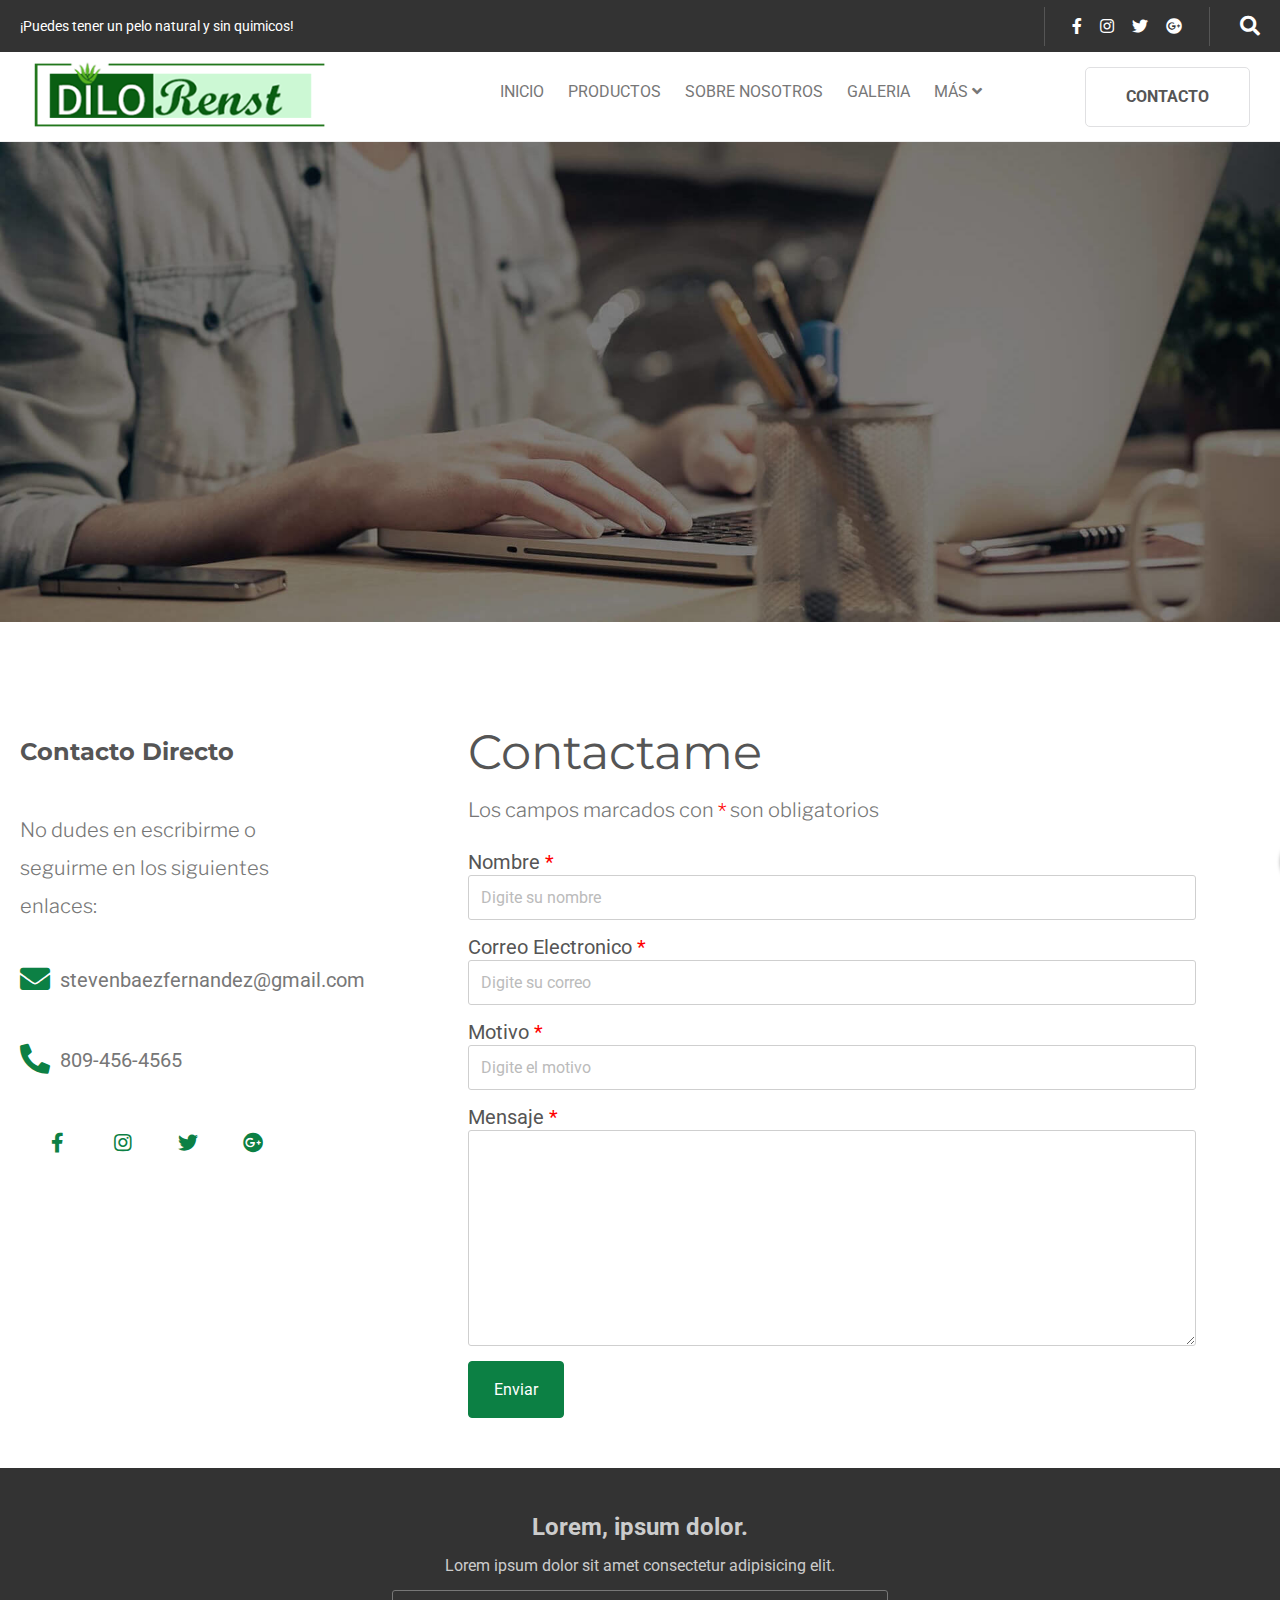
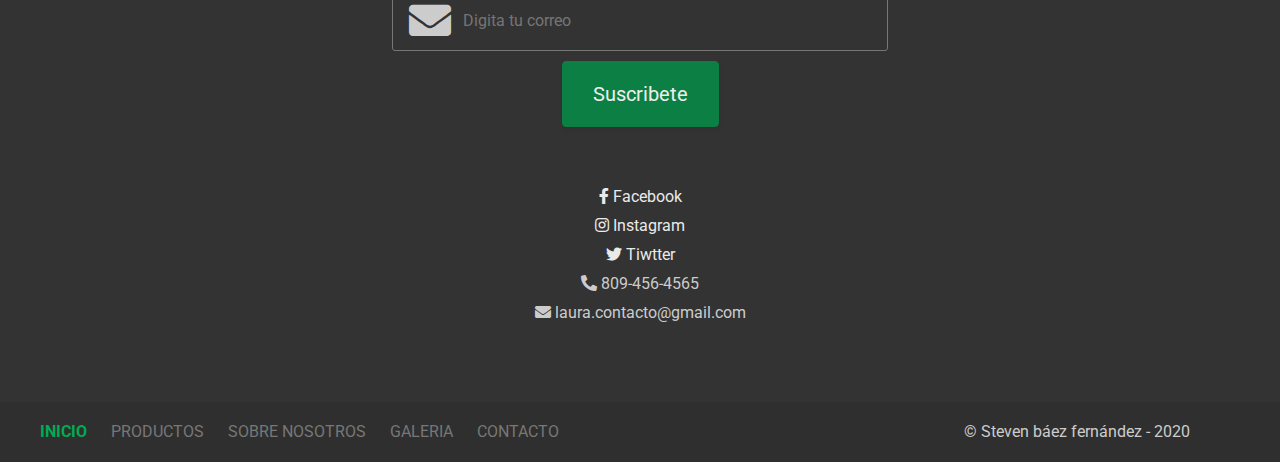
==== commit 524f7c50: "menu movil y mas" ====
--- a/contacto.html
+++ b/contacto.html
@@ -14,14 +14,17 @@
 <body>
     <header class="header-father">
         <div class="header1">
-            <h1>¡Puedes tener un pelo natural y sin quimicos!</h1>
+            <div class="left">
+                <i class="fa fa-bars btn-menu" id="btn_show_movil"></i>
+                <h1>¡Puedes tener un pelo natural y sin quimicos!</h1>
+            </div>
 
             <div class="menu_social">
                 <div class="social">
-                    <i class="fab fa-facebook-f"></i>
-                    <i class="fab fa-instagram"></i>
-                    <i class="fab fa-twitter"></i>
-                    <i class="fab fa-google-plus"></i>
+                    <a href="#"><i class="fab fa-facebook-f"></i></a>
+                    <a href="#"><i class="fab fa-instagram"></i></a>
+                    <a href="#"><i class="fab fa-twitter"></i></a>
+                    <a href="#"><i class="fab fa-google-plus"></i></a>
                 </div>
                 
 
@@ -35,7 +38,7 @@
             <a href="index.html" class="contenedor_img_logo">
                 <img src="img/logo.png" alt="logotipo">
             </a>
-            <ul class="menu">
+            <ul class="menu principal">
                 <li><a href="index.html" class="enlace_inicio">INICIO</a></li>
                 <li class="enlace_produsctos"><a href="productos.html">PRODUCTOS</a></li>
                 <li class="enlace_sobre_nosotros"><a href="sobre_nosotros.html" >SOBRE NOSOTROS</a></li>
@@ -62,19 +65,29 @@
         </div>
     </div>
     <div class="menu_scroll">
-        <ul class="menu">
-            <li><a href="" class="activo enlace_inicio">INICIO</a></li>
-            <li class=" activo enlace_produsctos"><a href="productos.html">PRODUCTOS</a></li>
+        <ul class="menu scroll">
+            <li><a href="index.html" class="enlace_inicio">INICIO</a></li>
+            <li class=" activo enlace_produsctos"><a href="productos.html" >PRODUCTOS</a></li>
             <li class="enlace_sobre_nosotros"><a href="sobre_nosotros.html" >SOBRE NOSOTROS</a></li>
             <li class="enlace_galeria"><a href="galeria.html">GALERIA</a></li>
-            <li><a href="">MÁS</a>
-                <ul class="submenu">
-                    <li><a href="" class="mas_galeria">Galeria</a></li>
-                    <li><a href="" class="mas_sobre_nosotros">sobre nosotros</a></li>
-                    <li><a href="" class="mas_productos">productos</a></li>
-                    <li><a href=""></a></li>
-                </ul>
-            </li>
+            <li class="enlace_galeria"><a href="contacto.html" class="activo">CONTACTO</a></li>
+            
+        </ul>
+    </div>
+    <div class="menu_movil">
+        <div class="header_menu_movil">
+            <h3>Menu</h3>
+            <button id="btn_hide_movil" role="button">
+                <i class="fa fa-bars"></i>
+            </button>
+        </div>
+        <ul class="menu movil">
+            <li><a href="index.html" class="enlace_inicio"><span class="icon_movil fa fa-home"></span> INICIO</a></li>
+            <li class=" activo enlace_produsctos"><a href="productos.html"><span class="icon_movil fa fa-box"></span> PRODUCTOS</a></li>
+            <li class="enlace_sobre_nosotros"><a href="sobre_nosotros.html" ><span class="icon_movil fa fa-users"></span> SOBRE NOSOTROS</a></li>
+            <li class="enlace_galeria"><a href="galeria.html"><span class="icon_movil fa fa-image"></span> GALERIA</a></li>
+            <li class="enlace_galeria"><a href="contacto.html" class="activo"><span class="icon_movil fa fa-envelope"></span> CONTACTO</a></li>
+            
         </ul>
     </div>
     <div class="banner">
@@ -91,13 +104,13 @@
             <h2>Contacto Directo</h2>
             <p>No dudes en escribirme o seguirme en los siguientes enlaces:</p>
             <h3 class="email"><span class="icon_contacto"><i class="fa fa-envelope"></i></span>stevenbaezfernandez@gmail.com</h3>
+            <h3 class="email"><span class="icon_contacto"><i class="fas fa-phone-alt"></i></i></span>809-456-4565</h3>
             <div class="social_icon">
                 <i class="fab fa-facebook-f"></i>
                 <i class="fab fa-instagram"></i>
                 <i class="fab fa-twitter"></i>
                 <i class="fab fa-google-plus"></i>
             </div>
-            <h3 class="email"><span class="icon_contacto"><i class="fas fa-phone-alt"></i></i></span>809-456-4565</h3>
         </div>
         <div class="form_contacto">
             <h2>Contactame</h2>
@@ -106,9 +119,9 @@
                 <label for="">Nombre <span class="rojo">*</span></label>
                 <input type="text" name="nombre" id="nombre" placeholder="Digite su nombre">
                 <label for="">Correo Electronico <span class="rojo">*</label>
-                <input type="email" name="nombre" id="nombre" placeholder="Digite su correo">
+                <input type="email" name="nombre" id="email" placeholder="Digite su correo">
                 <label for="">Motivo <span class="rojo">*</label>
-                <input type="text" name="nombre" id="nombre" placeholder="Digite el motivo">
+                <input type="text" name="nombre" id="motivo" placeholder="Digite el motivo">
                 <label for="">Mensaje <span class="rojo">*</label>
                 <textarea name="" id="" cols="30" rows="10">
 
@@ -146,16 +159,22 @@
                 <ul>                
                     
                     <li>
-                        <i class="fab fa-facebook-f"></i>
-                        <span>Facebook</span>
-                    </li>
-                    <li>
-                        <i class="fab fa-instagram"></i>
-                        <span>Instagram</span>
-                    </li>
-                    <li>
-                        <i class="fab fa-twitter"></i>
-                        <span>Tiwtter</span>
+                        <a href="#">
+                            <i class="fab fa-facebook-f"></i>
+                            <span>Facebook</span>
+                        </a>
+                    </li>
+                    <li>
+                        <a href="#">
+                            <i class="fab fa-instagram"></i>
+                            <span>Instagram</span>
+                        </a>
+                    </li>
+                    <li>
+                        <a href="#">
+                            <i class="fab fa-twitter"></i>
+                            <span>Tiwtter</span>
+                        </a>
                     </li>
                     <li>
                         <i class="fas fa-phone-alt"></i>
--- a/css/main.css
+++ b/css/main.css
@@ -53,6 +53,9 @@
     /* margin-right: 30px; */
     display: flex;
     align-items: center;
+}
+.header1 .menu_social a{
+    color: #fff;
 }
 .header1 .menu_social i:hover{
     color: #0c8044;
@@ -140,6 +143,9 @@
 .menu{
     list-style: none;
     float: right;
+}
+.menu_movil{
+    display: none;
 }
 .menu > li{
     display: inline-block;
@@ -277,7 +283,8 @@
 .info3 .section_info button,
 .enviar_contacto,
 .info4 button,
-.pie_pagina .cuerpo .newsletter button{
+.pie_pagina .cuerpo .newsletter button,
+.overlay .main_newsletter .body_news input[type="submit"]{
     padding: 18px 25px;
     font-size: 16px;
     background: none;
@@ -294,7 +301,8 @@
 .info2 .section_info button:hover,
 .info3 .section_info button:hover,
 .enviar_contacto:hover,
-.info4 button:hover{
+.info4 button:hover,
+.overlay .main_newsletter .body_news input[type="submit"]:hover{
     background: #0c8044;
     border: 1px solid #0c8044;
     color: #ffffff;
@@ -564,6 +572,13 @@
 .info5 img.active{
     transform: rotateY(180deg);
 }
+
+
+.img_construc{
+    max-width: 100%;
+}
+
+
 .pie_pagina{
     background: #333333;
     color: #cccccc;
@@ -581,6 +596,13 @@
 }
 .pie_pagina .cuerpo > div:nth-child(2) ul li{
     margin: 10px;
+}
+.pie_pagina .cuerpo > div:nth-child(2) ul li a{
+    color: #eaeaea;
+    transition: all .3s ease;
+}
+.pie_pagina .cuerpo > div:nth-child(2) ul li a:hover{
+    color: #0c8044;
 }
 .pie_pagina .cuerpo .newsletter{
     padding: 20px 0px;
@@ -596,8 +618,10 @@
     margin-bottom: 15px;
     position: relative;
     width: 40%;
-    min-width: 280px;
+    min-width: 240px;
+    max-width: 99%;
     margin: auto;
+    overflow: hidden;
 }
 .pie_pagina .cuerpo .news .input_group i{
     position: absolute;
@@ -620,7 +644,6 @@
 }
 .pie_pagina .cuerpo .news .input_group input{
     width: 100%;
-    min-width: 280px;
     background: none;
     border: 1px solid #777777;
     border-radius: 3px;
@@ -708,6 +731,114 @@
 }
 .green{
     color: #0b6939;
+}
+/* -----------overlay newsletter------------- */
+.overlay{
+    position: fixed;
+    top: 0px;
+    right: 0px;
+    bottom: 0px;
+    left: 0px;
+    display: flex;
+    justify-content: center;
+    align-items: center;
+    background: rgba(0,0,0,0.1);
+    z-index: 2000;
+    opacity: 0;
+    visibility: hidden;
+}
+.overlay.active{
+    animation: overlay .6s ease 0s forwards;
+}
+@keyframes overlay{
+    0%{
+        opacity: 0;
+        visibility: hidden;
+    }
+    100%{
+        opacity: 1;
+        visibility: visible;
+    }
+}
+.overlay.active .main_newsletter{
+    background: #fff;
+    box-shadow: 1px 3px 8px rgba(0,0,0,.5);
+    border-radius: 4px;
+    width: 600px;
+    max-width: 98%;
+    padding: 15px;
+    background-image: url(../img/home-bg-2.jpg);
+    background-size: cover;
+    background-repeat: no-repeat;
+    background-position: 13px 0px;
+    animation: main_newsletter 1s ease 0s forwards;
+    transform: scale(.5);
+    opacity: 0;
+
+}
+@keyframes main_newsletter{
+    0%{
+        transform: scale(.5);
+        opacity: 0;
+    }
+    100%{
+        transform: scale(1);
+        opacity: 1;
+    }
+}
+.overlay .main_newsletter .header_news{
+    text-align: center;
+    overflow: hidden;
+    margin-bottom: 20px;
+    padding: 15px;
+   
+}
+.overlay .main_newsletter .header_news h3{
+    font-family: 'Libre Franklin',sans-serif;
+    font-size: 42px;
+    line-height: 50px;
+    color: #0b6939;
+    text-shadow: 1px 3px 5px rgba(0,0,0,0.1 );
+    animation: h3_news 2s ease .7s forwards;
+    opacity: 0;
+    transform: translateY(-30px);
+}
+@keyframes h3_news{
+    0%{
+        opacity: 0;
+        transform: translateY(-30px);
+    }
+    100%{
+        opacity: 1;
+        transform: translateY(0px);
+
+    }
+}
+.overlay .main_newsletter .header_news p{
+    font-family: 'Libre Franklin',sans-serif;
+    color: #222222;
+
+}
+.overlay .main_newsletter .body_news{
+    padding: 15px;
+}
+.overlay .main_newsletter .body_news input[type="text"]{
+    display: block;
+    padding: 9px 3px;
+    margin: 10px auto;
+    width: 100%;
+    border: none;
+    border-bottom: 2px solid #cccccc;
+    font-size: 20px;
+    outline: none;
+    transition: all .3s ease;
+}
+.overlay .main_newsletter .body_news input[type="text"]:focus{
+    border-bottom: 2px solid #08723b;
+}
+.overlay .main_newsletter .body_news input[type="submit"]{
+    margin-top: 20px;
+    padding: 18px 35px;
 }
 /* -----------preloader -------------*/
 .lds-facebook {
@@ -748,6 +879,6 @@
   }
 
   #disqus_thread{
-      width: 95%;
+      width: 98%;
       margin: auto;
   }--- a/css/responsive.css
+++ b/css/responsive.css
@@ -1,14 +1,17 @@
 @media screen and (min-width: 947px) and (max-width: 1035px){
-    .menu li.enlace_galeria{
+    .menu.principal li.enlace_galeria,
+    .menu.foot li.enlace_galeria{
         display: none;
     }
     
 }
 @media screen and (min-width: 788px) and (max-width: 947px){
-    .menu li.enlace_galeria{
-        display: none;
-    }
-    .menu li.enlace_sobre_nosotros{
+    .menu.principal li.enlace_galeria,
+    .menu.foot li.enlace_galeria{
+        display: none;
+    }
+    .menu.principal li.enlace_sobre_nosotros,
+    .menu.foot li.enlace_sobre_nosotros{
         display: none;
     }
     .title_contacto{
@@ -21,9 +24,66 @@
         grid-template-columns: 1fr 1fr 1fr;
     }
 }
-@media screen and (min-width: 300px) and (max-width: 787px){
-    .menu{
-        display: none;
+@media screen and (min-width: 200px) and (max-width: 787px){
+    .menu.principal,
+    .menu.foot{
+        display: none;
+    }
+    .menu_movil{
+        display: block;
+        position: fixed;
+        top: 0px;
+        right: 0px;
+        bottom: 0px;
+        left: 0px;
+        background: #eeeeee;
+        z-index: 4000;
+        transform: translateX(-100%);
+        transition: all .35s ease;        
+    }
+    .menu_movil.active{
+        transform: translateX(0px);
+    }
+    .banner.sobre_nosotros .inf_clip{
+        display: none;
+    }
+    .header_menu_movil{
+        display: flex;
+        justify-content: space-between;
+        align-items: center;
+        background: #444444;
+        padding: 15px;
+        color: #ffffff;
+        margin-bottom: 15px;
+    }
+    .header_menu_movil h3{
+        font-size: 26px;
+        font-family: 'Libre Franklin',sans-serif;
+    }
+    .header_menu_movil button{
+        border: none;
+        background: none;
+        font-size: 30px;
+        color: #ffffff;
+        cursor: pointer;
+        outline: none;
+    }
+    .menu.movil{
+       width: 100%;
+       padding-left: 10px;
+    }
+    .menu.movil li{
+        display: block;
+        border-bottom: 1px solid #ccc;
+        /* padding: 20px 0px; */
+    }
+    .menu.movil li a{
+        padding: 20px 0px;
+    }
+
+    .menu.movil li span.icon_movil{
+        font-size: 22px;
+        margin-right: 10px;
     }
     .info1{
         grid-template-columns: 1fr;
@@ -62,6 +122,7 @@
         height: 50px;
         font-size: 16px;
         padding: 10px 25px;
+        /* display: none; */
     
     }
     .productos{
@@ -71,6 +132,12 @@
 @media screen and (min-width: 200px) and (max-width: 620px){
     .social{
         display: none;
+    }
+    .menu.scroll li{
+        margin: 0px 4.5px;
+    }
+    .menu.scroll li a{
+        font-size: 10px;
     }
     .info2,
     .info3{
@@ -83,6 +150,15 @@
         overflow: hidden;
         text-align: center;
     }
+    .info2 .section_info button{
+        margin: auto;
+    }
+    .info2 .section_info p, .info3 .section_info p{
+        text-align: center;
+    }
+    .info3 .section_info button{
+        margin: auto;
+    }
     .info3 .fashion2{
         padding: 5px;
         margin: 20px 5px;
@@ -101,7 +177,7 @@
 
 }
 
-@media screen and (min-width: 280px) and (max-width: 1035px){
+@media screen and (min-width: 200px) and (max-width: 1035px){
     .contacto{
         flex-direction: column;
     }
@@ -109,3 +185,50 @@
         width: 100%;
     }    
 }
+@media screen and (min-width: 200px) and (max-width: 400px){
+    .btn-main{
+        display: none;
+    }
+    .menu_scroll{
+        display: none;
+    }
+    .header-father .header2 .contenedor_img_logo{
+        width: 100%;
+    }
+    .header-father .header2 .contenedor_img_logo img{
+        width: 100%;
+        width: 230px;
+        display: block;
+        margin: auto;
+    }
+    .zona_h h1{
+        font-size: 2em;
+        
+    }
+    .pie_pagina .pie{
+        padding: 0px 30px 0px 30px;
+    }
+    .info_contacto{
+        display: none;
+    }
+    .info_container{
+        width: 100%;
+    }
+    .title_contacto{
+        font-size: 20px;
+    }
+}
+@media screen and (max-width: 278px){
+    .info2 .section_info h2, .info3 .section_info h2 {
+        font-size: 44px;
+    }
+    .info4 h3{
+        font-size: 32px;
+    }
+    .pie_pagina .cuerpo{
+        padding: 0px;
+    }
+    .pie_pagina .cuerpo .news .input_group input{
+        width: 220px;
+    }
+}
